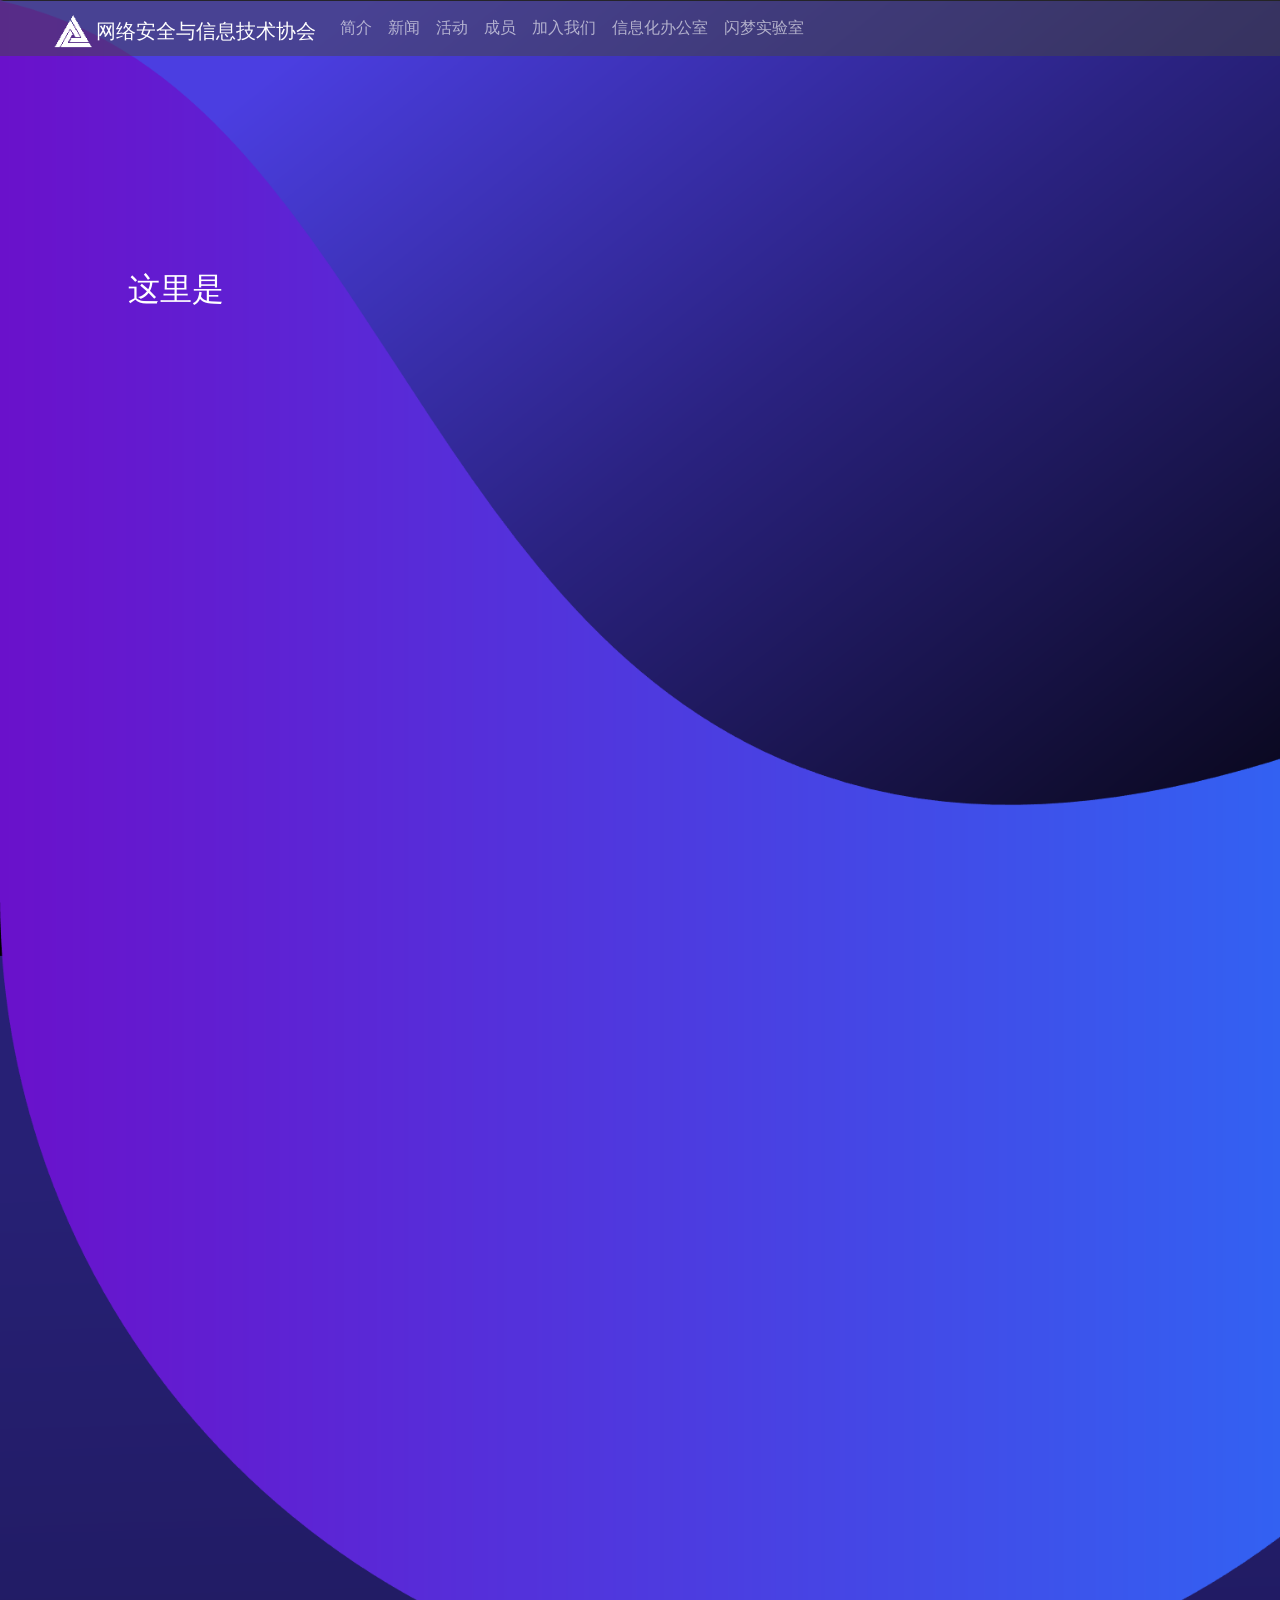
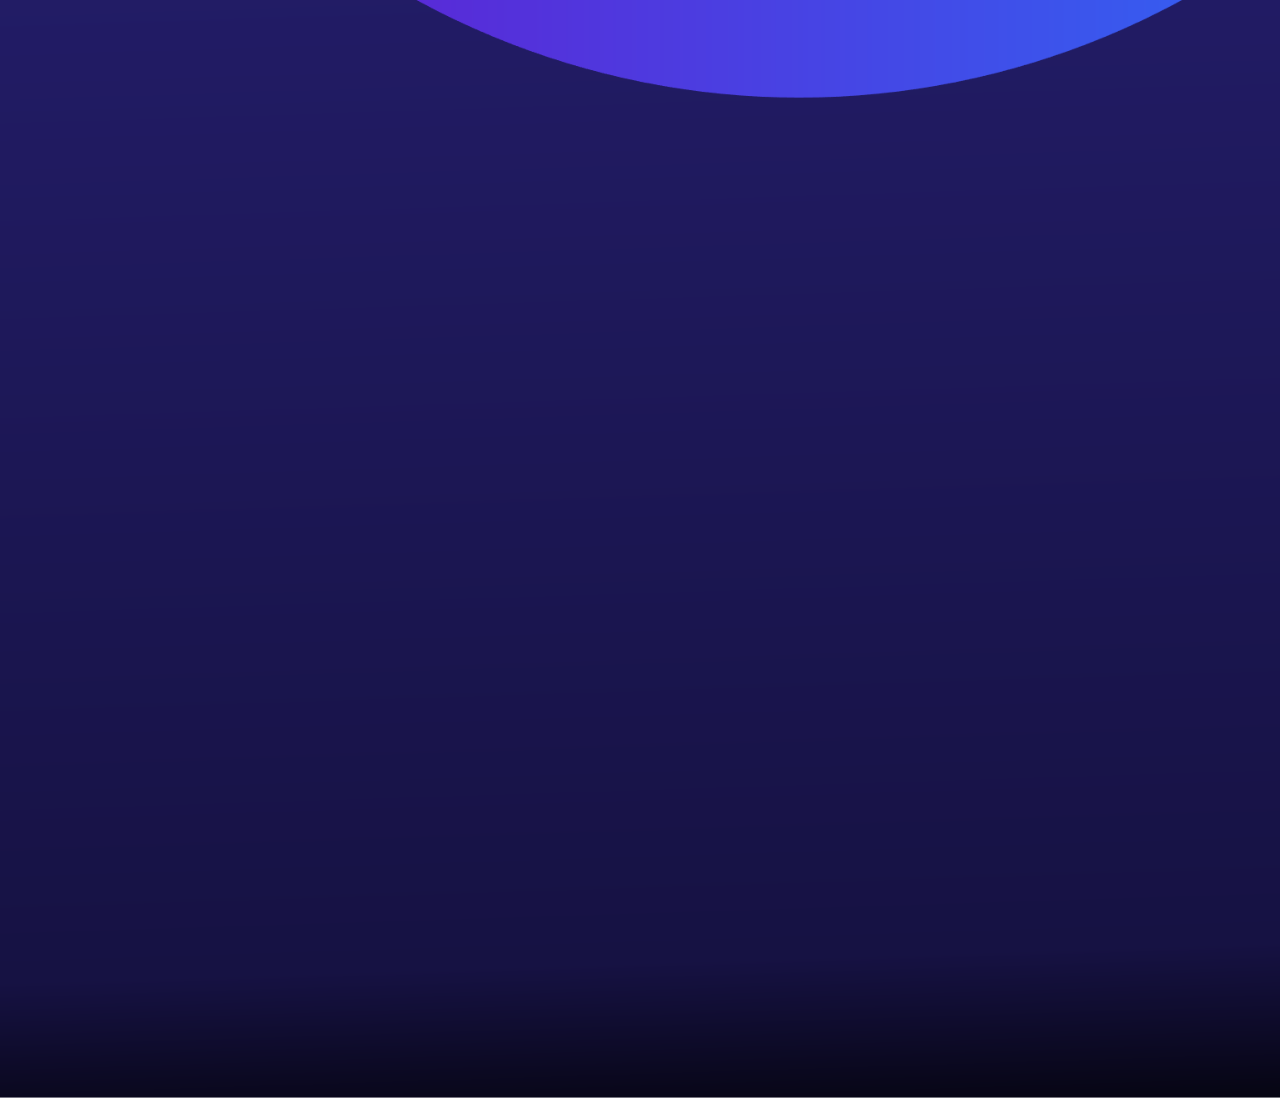
==== new-nsita/index.html @ a697e72c "big file" ====
<!--
 * @Author: wanqqq29
 * @Date: 2022-01-19 14:45:30
 * @LastEditTime: 2022-01-19 17:19:17
 * @LastEditors: wanqqq29
 * @Description: blog.wanqqq29.cn
 * @FilePath: \1x3Daily-HTML\new-nsita\index.html
-->
<!DOCTYPE html>
<html lang="en">

<head>
    <meta charset="UTF-8">
    <meta http-equiv="X-UA-Compatible" content="IE=edge">
    <meta name="viewport" content="width=device-width, initial-scale=1.0">
    <title>网络安全与信息技术协会</title>
    <link rel="stylesheet" href="./css/bootstrap.min.css">
    <link rel="stylesheet" href="./css/style.min.css">
</head>

<body>
    <section class="s1 section">
        <header class="fixed-top">
            <nav class="navbar navbar-expand-lg navbar-dark mx-auto pl-lg-5">
                <a class="navbar-brand nsita" href="#"><img class="d-inline-block align-self-center " src="./assets/nsita.webp" alt="">网络安全与信息技术协会</a>
                <button class="navbar-toggler" type="button" data-toggle="collapse" data-target="#navbarSupportedContent" aria-controls="navbarSupportedContent" aria-expanded="false" aria-label="Toggle navigation">
                    <span class="navbar-toggler-icon"></span>
                </button>
                <div class="collapse navbar-collapse" id="navbarSupportedContent">
                    <ul class="navbar-nav">
                        <li class="nav-item active">
                            <a class="nav-link" href="#">简介 <span class="sr-only">(current)</span></a>
                        </li>
                        <li class="nav-item">
                            <a class="nav-link" href="#">新闻</a>
                        </li>
                        <li class="nav-item">
                            <a class="nav-link ">活动</a>
                        </li>
                        <li class="nav-item">
                            <a class="nav-link ">成员</a>
                        </li>
                        <li class="nav-item">
                            <a class="nav-link ">加入我们</a>
                        </li>
                        <li class="nav-item">
                            <a class="nav-link ">信息化办公室</a>
                        </li>
                        <li class="nav-item">
                            <a class="nav-link ">闪梦实验室</a>
                        </li>
                    </ul>
                </div>
            </nav>
        </header>
        <text class="desc">
            <h2>这里是</h2>
        </text>
    </section>
    <section class="s2 section"></section>
    <section class="s3 section"></section>

    <script src="./js/jquery.slim.min.js"></script>
    <script src="./js/bootstrap.bundle.min.js"></script>
</body>

</html>
---- new-nsita/css/style.min.css ----
body,*{margin:0;padding:0}.section{width:100%;height:100vh}.s1{background:url(../assets/section1.webp);background-repeat:no-repeat;background-size:cover}.s1 header{background-color:rgba(71,71,71,0.5);width:100%;height:3.5rem}.s1 header nav{height:100%;width:100%}.s1 header nav .nsita{height:100%}.s1 header nav .nsita img{height:40px;vertical-align:middle}.s1 header nav .nav-link{color:rgba(255,255,255,0.6) !important;text-align:center}.s1 header nav .nav-link:hover{color:white !important}.s1 text{position:absolute;top:30%;left:10%;color:white}.s2{background:url(../assets/section2.webp);background-repeat:no-repeat;background-size:cover}.s3{background:url(../assets/section3.webp);background-repeat:no-repeat;background-size:cover}
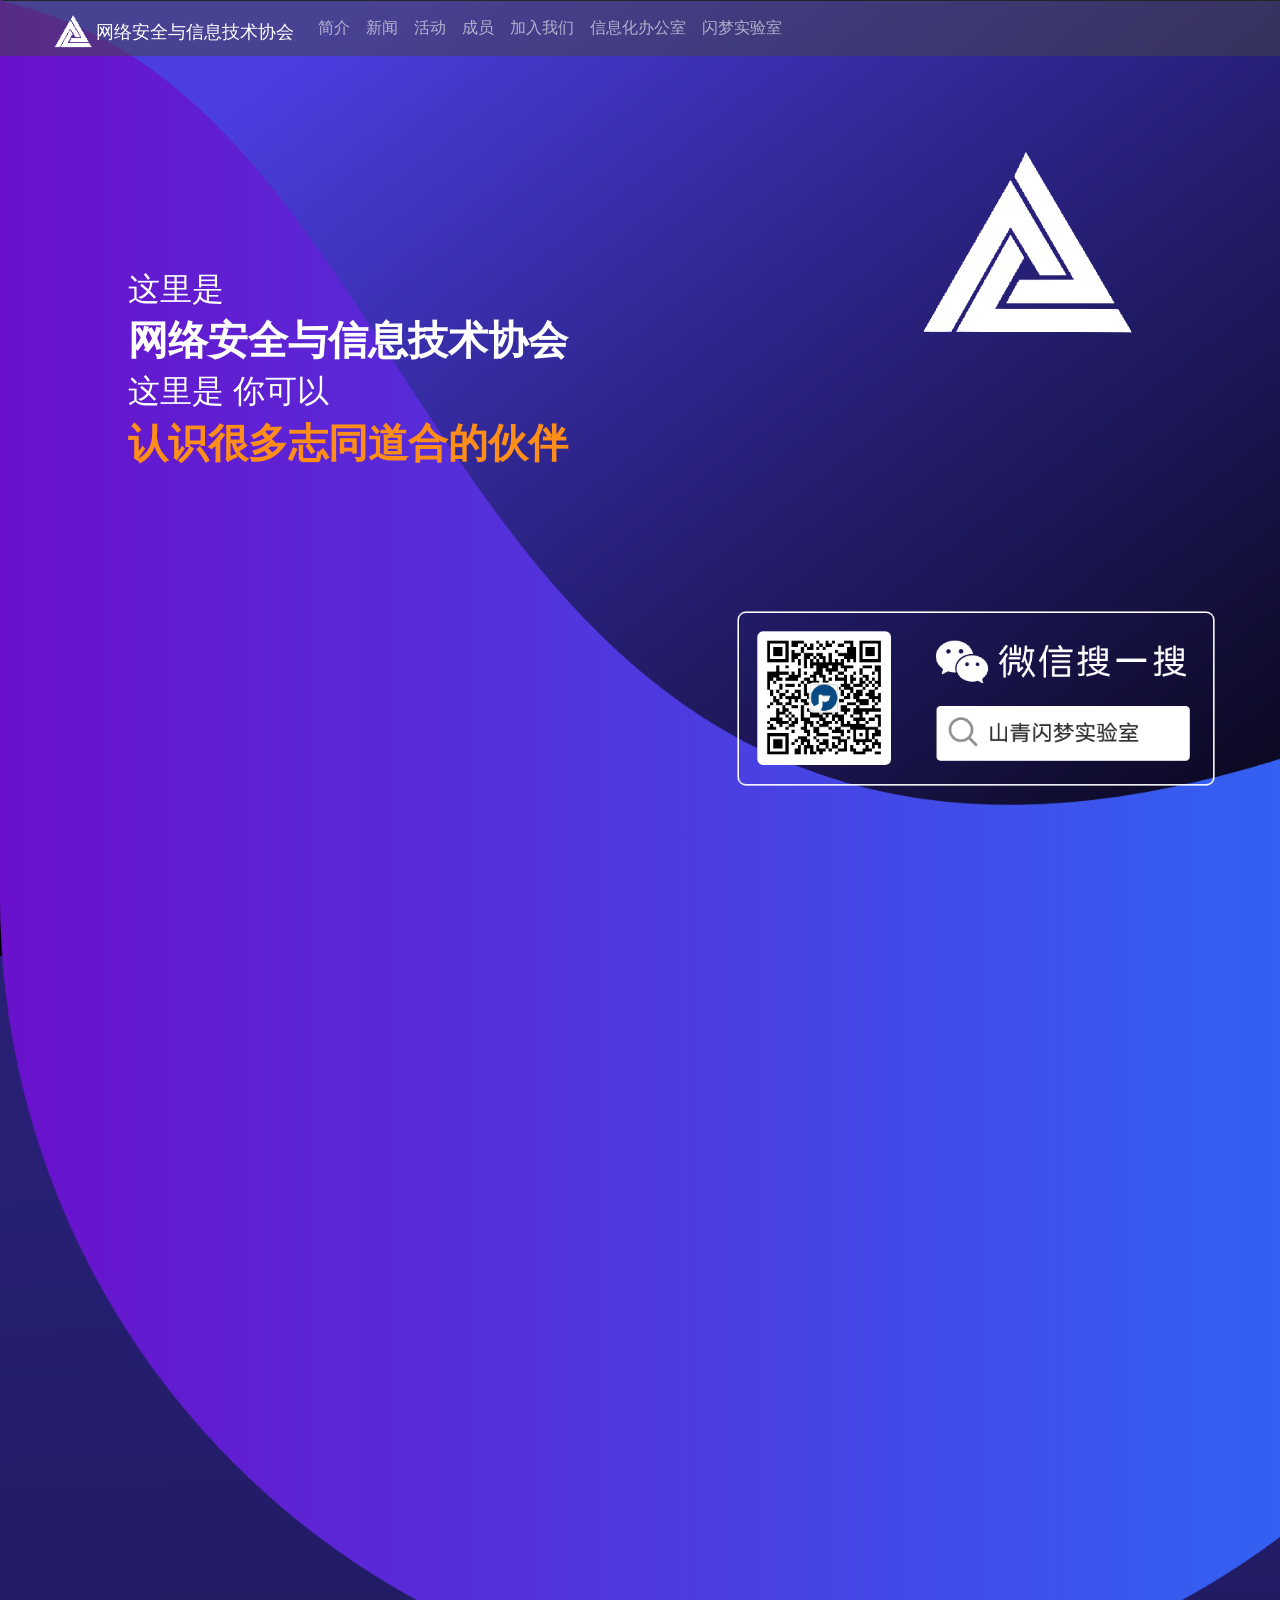
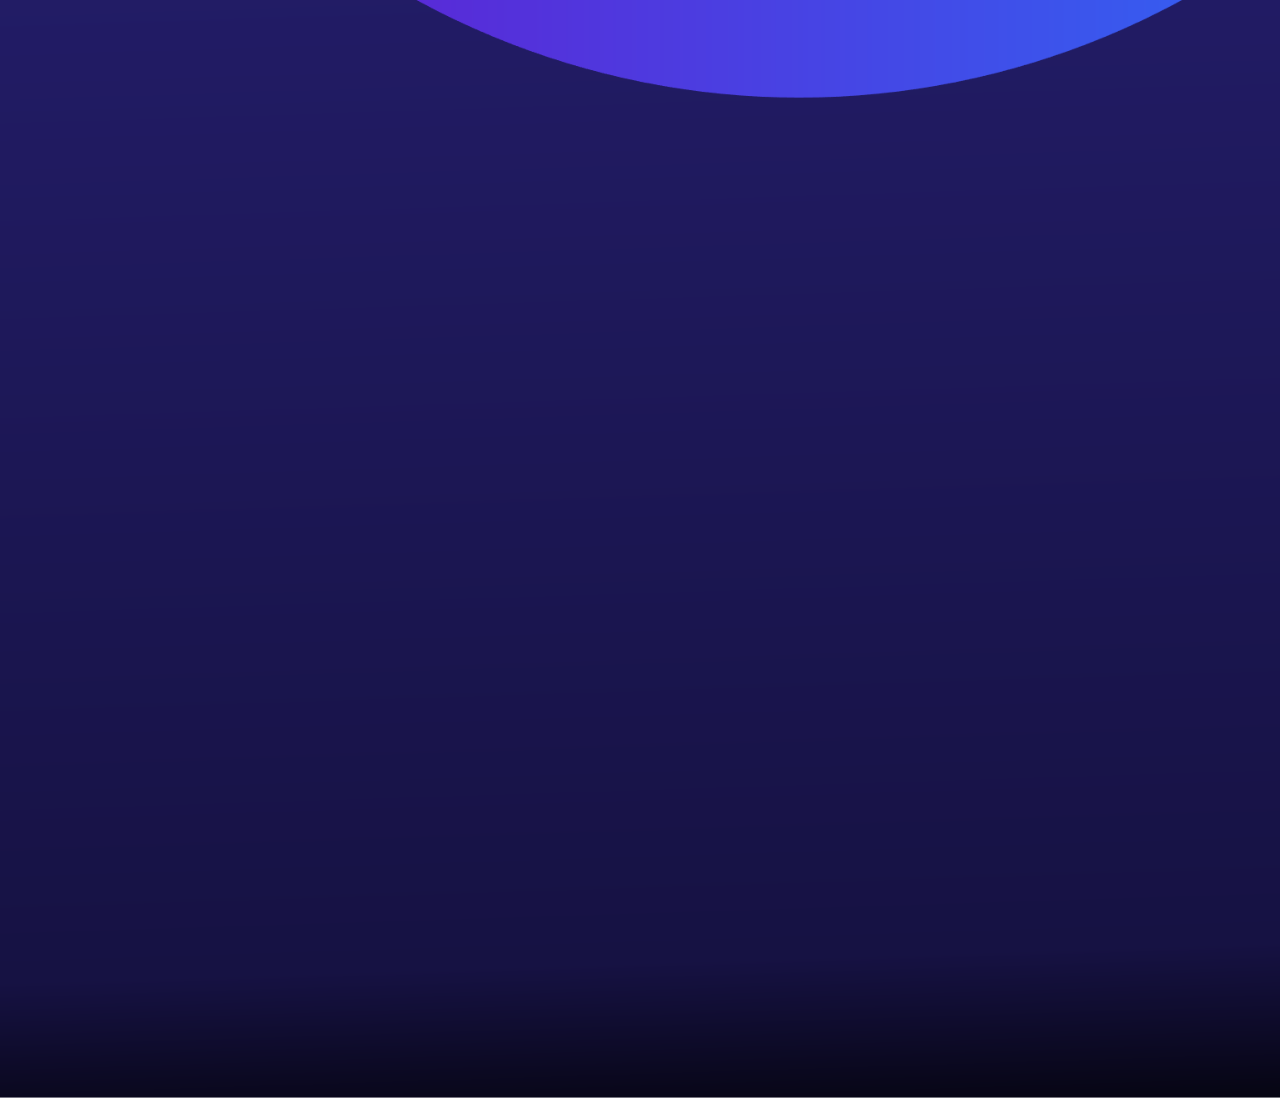
==== commit 63cf4dfb: "js实现标题轮换" ====
--- a/new-nsita/index.html
+++ b/new-nsita/index.html
@@ -1,7 +1,7 @@
 <!--
  * @Author: wanqqq29
  * @Date: 2022-01-19 14:45:30
- * @LastEditTime: 2022-01-19 17:19:17
+ * @LastEditTime: 2022-01-21 15:13:25
  * @LastEditors: wanqqq29
  * @Description: blog.wanqqq29.cn
  * @FilePath: \1x3Daily-HTML\new-nsita\index.html
@@ -53,16 +53,31 @@
                 </div>
             </nav>
         </header>
-        <text class="desc">
-            <h2>这里是</h2>
-        </text>
+        <div class="content">
+            <div class="logo sm_media logo"></div>
+            <text class="desc sm_media text">
+                <h2>这里是</h2>
+                <h1><strong>网络安全与信息技术协会</strong></h1>
+                <h2>这里是 你可以</h2>
+                <div class="origin">
+                    <h1><strong>认识很多志同道合的伙伴</strong></h1>
+                    <h1><strong>承担学校网站群的日常维护工作</strong></h1>
+                    <h1><strong>承担学校网络、数据中心的日常维护工作</strong></h1>
+                    <h1><strong>参与学校信息化建设</strong></h1>
+                    <h1><strong>在CTF靶场中畅游</strong></h1>
+                </div>
+            </text>
+            <div class="vx sm_media vx"></div>
+        </div>
+
+
     </section>
     <section class="s2 section"></section>
     <section class="s3 section"></section>
-
     <script src="./js/jquery.slim.min.js"></script>
     <script src="./js/bootstrap.bundle.min.js"></script>
+    <script src="./js/util.js"></script>
+
 </body>
 
-</html>
-
+</html>
--- a/new-nsita/css/style.min.css
+++ b/new-nsita/css/style.min.css
@@ -1 +1 @@
-body,*{margin:0;padding:0}.section{width:100%;height:100vh}.s1{background:url(../assets/section1.webp);background-repeat:no-repeat;background-size:cover}.s1 header{background-color:rgba(71,71,71,0.5);width:100%;height:3.5rem}.s1 header nav{height:100%;width:100%}.s1 header nav .nsita{height:100%}.s1 header nav .nsita img{height:40px;vertical-align:middle}.s1 header nav .nav-link{color:rgba(255,255,255,0.6) !important;text-align:center}.s1 header nav .nav-link:hover{color:white !important}.s1 text{position:absolute;top:30%;left:10%;color:white}.s2{background:url(../assets/section2.webp);background-repeat:no-repeat;background-size:cover}.s3{background:url(../assets/section3.webp);background-repeat:no-repeat;background-size:cover}
+body,*{margin:0;padding:0}.row{margin-right:0px !important}@media (min-width: 992px){.nav-item{background-color:transparent !important}.content{padding-left:10% !important;padding-right:10% !important;padding-top:4rem}.logo{height:260px !important;width:260px !important;position:absolute;top:15%;right:10%}.text{position:absolute;top:30%}.vx{position:absolute;bottom:10%;right:5%;width:30rem !important;height:12.5rem !important}}.section{width:100%;height:100vh}.s1{background:url(../assets/section1.webp);background-repeat:no-repeat;background-size:cover}.s1 header{background-color:rgba(71,71,71,0.5);width:100%;height:3.5rem}.s1 header nav{height:100%;width:100%}.s1 header nav .nsita{height:100%;font-size:18px}.s1 header nav .nsita img{height:40px;vertical-align:middle}.s1 header nav .nav-item{background-color:rgba(71,71,71,0.5)}.s1 header nav .nav-link{color:rgba(255,255,255,0.6) !important;text-align:center}.s1 header nav .nav-link:hover{color:white !important}.s1 .content{padding-left:5%;padding-right:5%;padding-top:4rem}.s1 .content .desc{color:white}.s1 .content .logo{height:150px;width:150px;background:url(../assets/nsita.png);background-repeat:no-repeat;background-size:contain;margin:0 auto !important}.s1 .content .vx{width:20rem;height:7.5rem;background:url(../assets/vx.webp);background-repeat:no-repeat;background-size:contain;margin:0 auto;margin-top:10%}.s1 .content .text .origin{color:#FF8D1A}.s1 .content .text .origin h1{display:none}.s2{background:url(../assets/section2.webp);background-repeat:no-repeat;background-size:cover}.s3{background:url(../assets/section3.webp);background-repeat:no-repeat;background-size:cover}
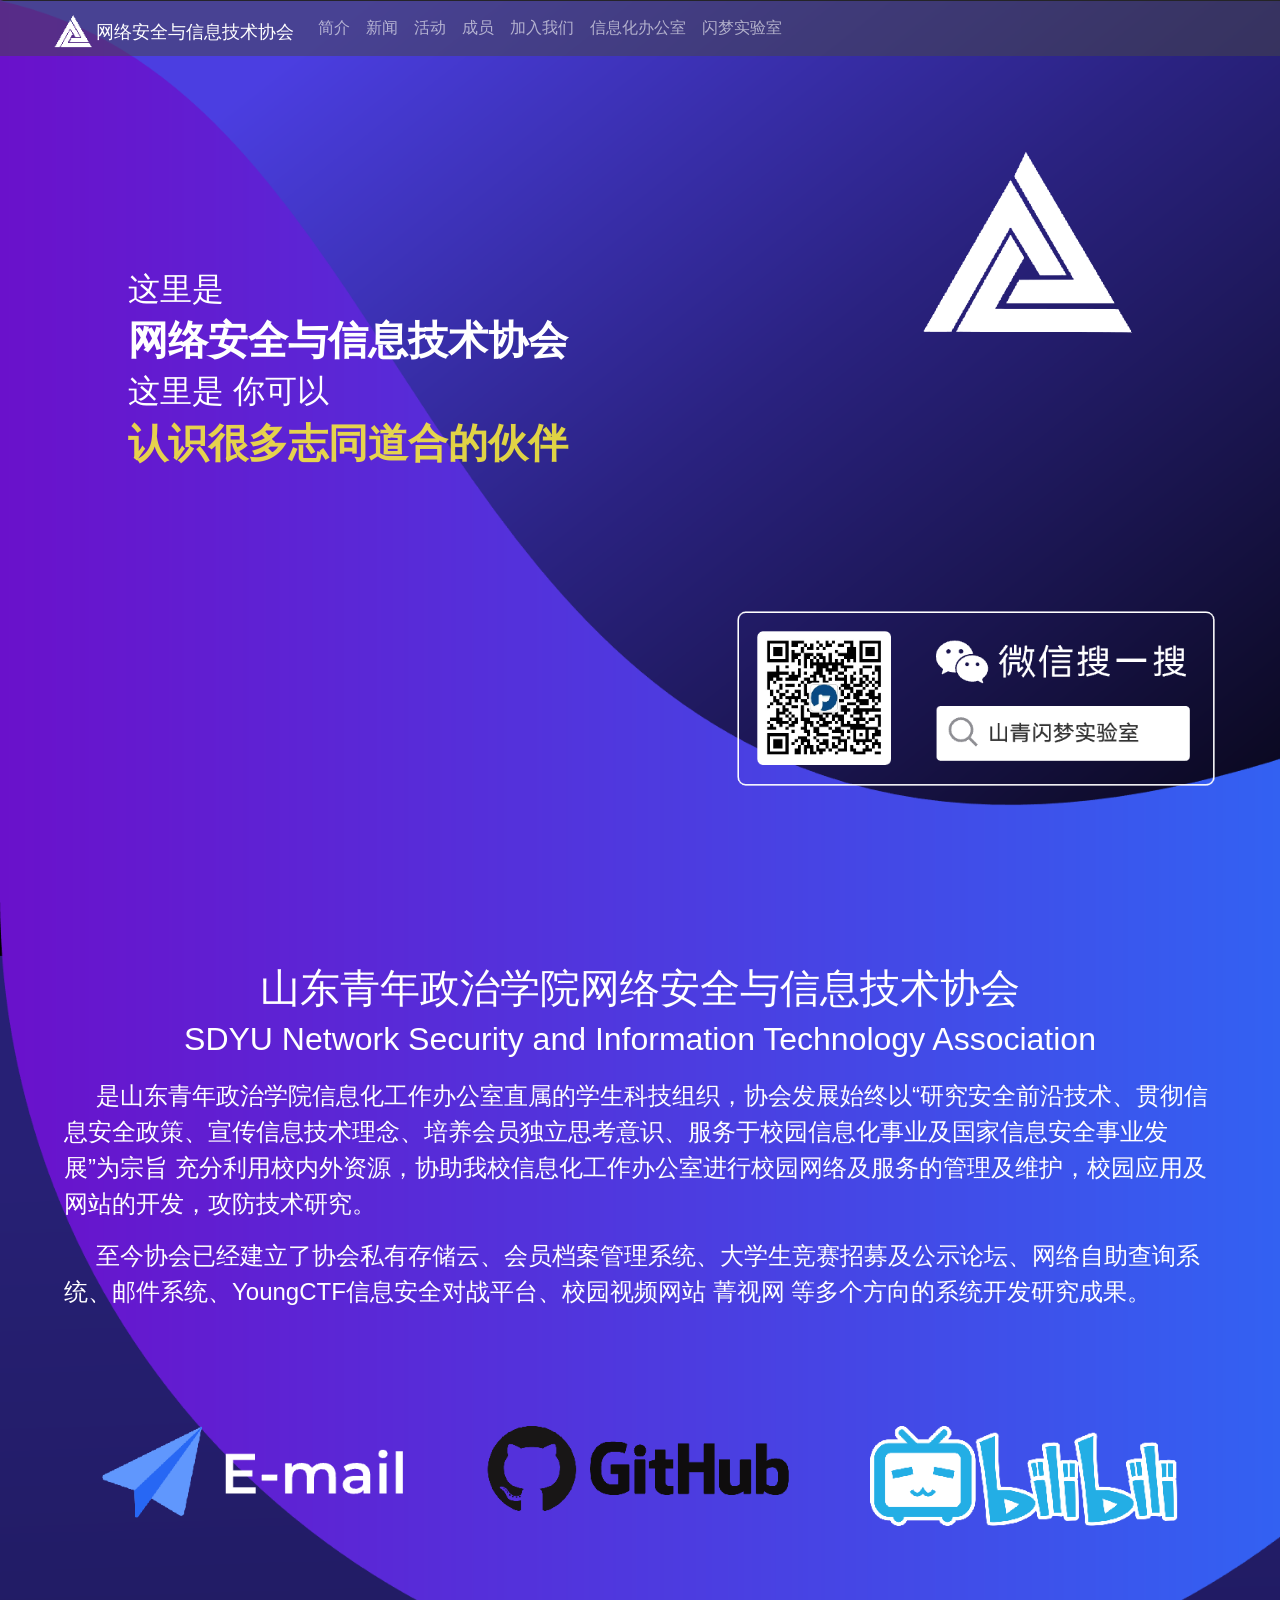
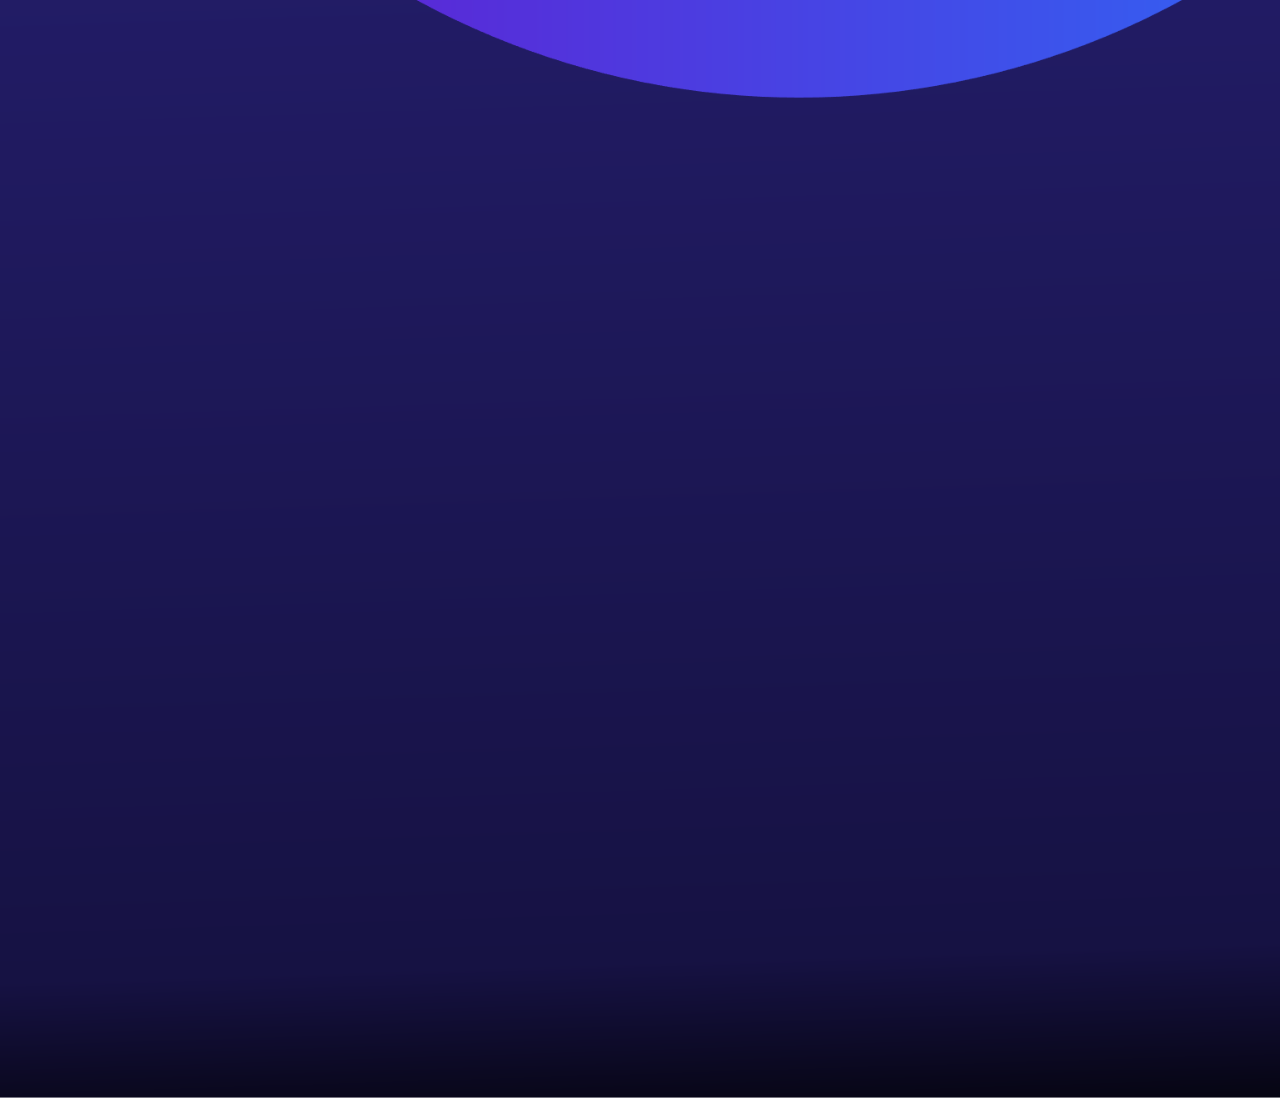
==== commit 8198248c: "简介上传" ====
--- a/new-nsita/index.html
+++ b/new-nsita/index.html
@@ -1,7 +1,7 @@
 <!--
  * @Author: wanqqq29
  * @Date: 2022-01-19 14:45:30
- * @LastEditTime: 2022-01-21 15:13:25
+ * @LastEditTime: 2022-01-21 16:05:12
  * @LastEditors: wanqqq29
  * @Description: blog.wanqqq29.cn
  * @FilePath: \1x3Daily-HTML\new-nsita\index.html
@@ -72,7 +72,37 @@
 
 
     </section>
-    <section class="s2 section"></section>
+    <section class="s2 section">
+        <div class="content">
+            <text>
+                <div class="title">
+                    <h1>山东青年政治学院网络安全与信息技术协会</h1>
+                    <h2>SDYU Network Security and Information Technology Association</h2>
+                </div>
+                <div class="p">
+                    <p>
+                        是山东青年政治学院信息化工作办公室直属的学生科技组织，协会发展始终以“研究安全前沿技术、贯彻信息安全政策、宣传信息技术理念、培养会员独立思考意识、服务于校园信息化事业及国家信息安全事业发展”为宗旨
+                        充分利用校内外资源，协助我校信息化工作办公室进行校园网络及服务的管理及维护，校园应用及网站的开发，攻防技术研究。
+                    </p>
+                    <p>
+                        至今协会已经建立了协会私有存储云、会员档案管理系统、大学生竞赛招募及公示论坛、网络自助查询系统、邮件系统、YoungCTF信息安全对战平台、校园视频网站 菁视网 等多个方向的系统开发研究成果。
+                    </p>
+                </div>
+            </text>
+            <div class="social">
+                <div id="email">
+                    <a href="mailto:nsita@sdyu.edu.cn"><img src="assets/email.webp" alt="" srcset=""></a>
+                </div>
+                <div id="github">
+                    <a href="https://github.com/sdyunsita"><img src="assets/github.webp" alt="" srcset=""></a>
+                </div>
+                <div id="bilibili">
+                    <a href="https://space.bilibili.com/557834900/"><img src="assets/bilibili.webp" alt="" srcset=""></a>
+                </div>
+            </div>
+        </div>
+       
+    </section>
     <section class="s3 section"></section>
     <script src="./js/jquery.slim.min.js"></script>
     <script src="./js/bootstrap.bundle.min.js"></script>
--- a/new-nsita/css/style.min.css
+++ b/new-nsita/css/style.min.css
@@ -1 +1 @@
-body,*{margin:0;padding:0}.row{margin-right:0px !important}@media (min-width: 992px){.nav-item{background-color:transparent !important}.content{padding-left:10% !important;padding-right:10% !important;padding-top:4rem}.logo{height:260px !important;width:260px !important;position:absolute;top:15%;right:10%}.text{position:absolute;top:30%}.vx{position:absolute;bottom:10%;right:5%;width:30rem !important;height:12.5rem !important}}.section{width:100%;height:100vh}.s1{background:url(../assets/section1.webp);background-repeat:no-repeat;background-size:cover}.s1 header{background-color:rgba(71,71,71,0.5);width:100%;height:3.5rem}.s1 header nav{height:100%;width:100%}.s1 header nav .nsita{height:100%;font-size:18px}.s1 header nav .nsita img{height:40px;vertical-align:middle}.s1 header nav .nav-item{background-color:rgba(71,71,71,0.5)}.s1 header nav .nav-link{color:rgba(255,255,255,0.6) !important;text-align:center}.s1 header nav .nav-link:hover{color:white !important}.s1 .content{padding-left:5%;padding-right:5%;padding-top:4rem}.s1 .content .desc{color:white}.s1 .content .logo{height:150px;width:150px;background:url(../assets/nsita.png);background-repeat:no-repeat;background-size:contain;margin:0 auto !important}.s1 .content .vx{width:20rem;height:7.5rem;background:url(../assets/vx.webp);background-repeat:no-repeat;background-size:contain;margin:0 auto;margin-top:10%}.s1 .content .text .origin{color:#FF8D1A}.s1 .content .text .origin h1{display:none}.s2{background:url(../assets/section2.webp);background-repeat:no-repeat;background-size:cover}.s3{background:url(../assets/section3.webp);background-repeat:no-repeat;background-size:cover}
+body,*{margin:0;padding:0}.row{margin-right:0px !important}@keyframes star{0%{opacity:0.2}50%{opacity:0.5}100%{opacity:1}}.content{padding-left:5%;padding-right:5%;padding-top:4rem}@media (min-width: 992px){.s1 .nav-item{background-color:transparent !important}.s1 .content{padding-left:10% !important;padding-right:10% !important;padding-top:4rem}.s1 .logo{height:260px !important;width:260px !important;position:absolute;top:15%;right:10%}.s1 .text{position:absolute;top:30%}.s1 .vx{position:absolute;bottom:10%;right:5%;width:30rem !important;height:12.5rem !important}.s2 .title{text-align:center}.s2 .title h1{font-size:2.5rem !important}.s2 .title h2{font-size:2rem !important}.s2 .p{font-size:1.5rem}.s2 .social{margin-top:10% !important}.s2 .social div{flex:1}}.section{width:100%;height:100vh}.s1{background:url(../assets/section1.webp);background-repeat:no-repeat;background-size:cover}.s1 header{background-color:rgba(71,71,71,0.5);width:100%;height:3.5rem}.s1 header nav{height:100%;width:100%}.s1 header nav .nsita{height:100%;font-size:18px}.s1 header nav .nsita img{height:40px;vertical-align:middle}.s1 header nav .nav-item{background-color:rgba(71,71,71,0.5)}.s1 header nav .nav-link{color:rgba(255,255,255,0.6) !important;text-align:center}.s1 header nav .nav-link:hover{color:white !important}.s1 .content{padding-left:5%;padding-right:5%;padding-top:4rem}.s1 .content .desc{color:white}.s1 .content .logo{height:150px;width:150px;background:url(../assets/nsita.png);background-repeat:no-repeat;background-size:contain;margin:0 auto !important}.s1 .content .vx{width:20rem;height:7.5rem;background:url(../assets/vx.webp);background-repeat:no-repeat;background-size:contain;margin:0 auto;margin-top:10%}.s1 .content .text .origin{color:#fcef38dc;height:9rem}.s1 .content .text .origin h1{display:none}.s2{background:url(../assets/section2.webp);background-repeat:no-repeat;background-size:cover}.s2 text{color:white}.s2 text .title{text-align:center}.s2 text .title h1{font-size:1.5rem}.s2 text .title h2{font-size:1rem}.s2 text .p{margin-top:20px}.s2 text .p p{text-indent:2rem}.s2 .social{display:flex;flex-direction:row;flex-wrap:wrap;text-align:center;align-items:center;justify-content:center;margin-top:30px}.s2 .social div{justify-items:center;justify-content:space-around;height:120px}.s2 .social img{width:80%}.s3{background:url(../assets/section3.webp);background-repeat:no-repeat;background-size:cover}
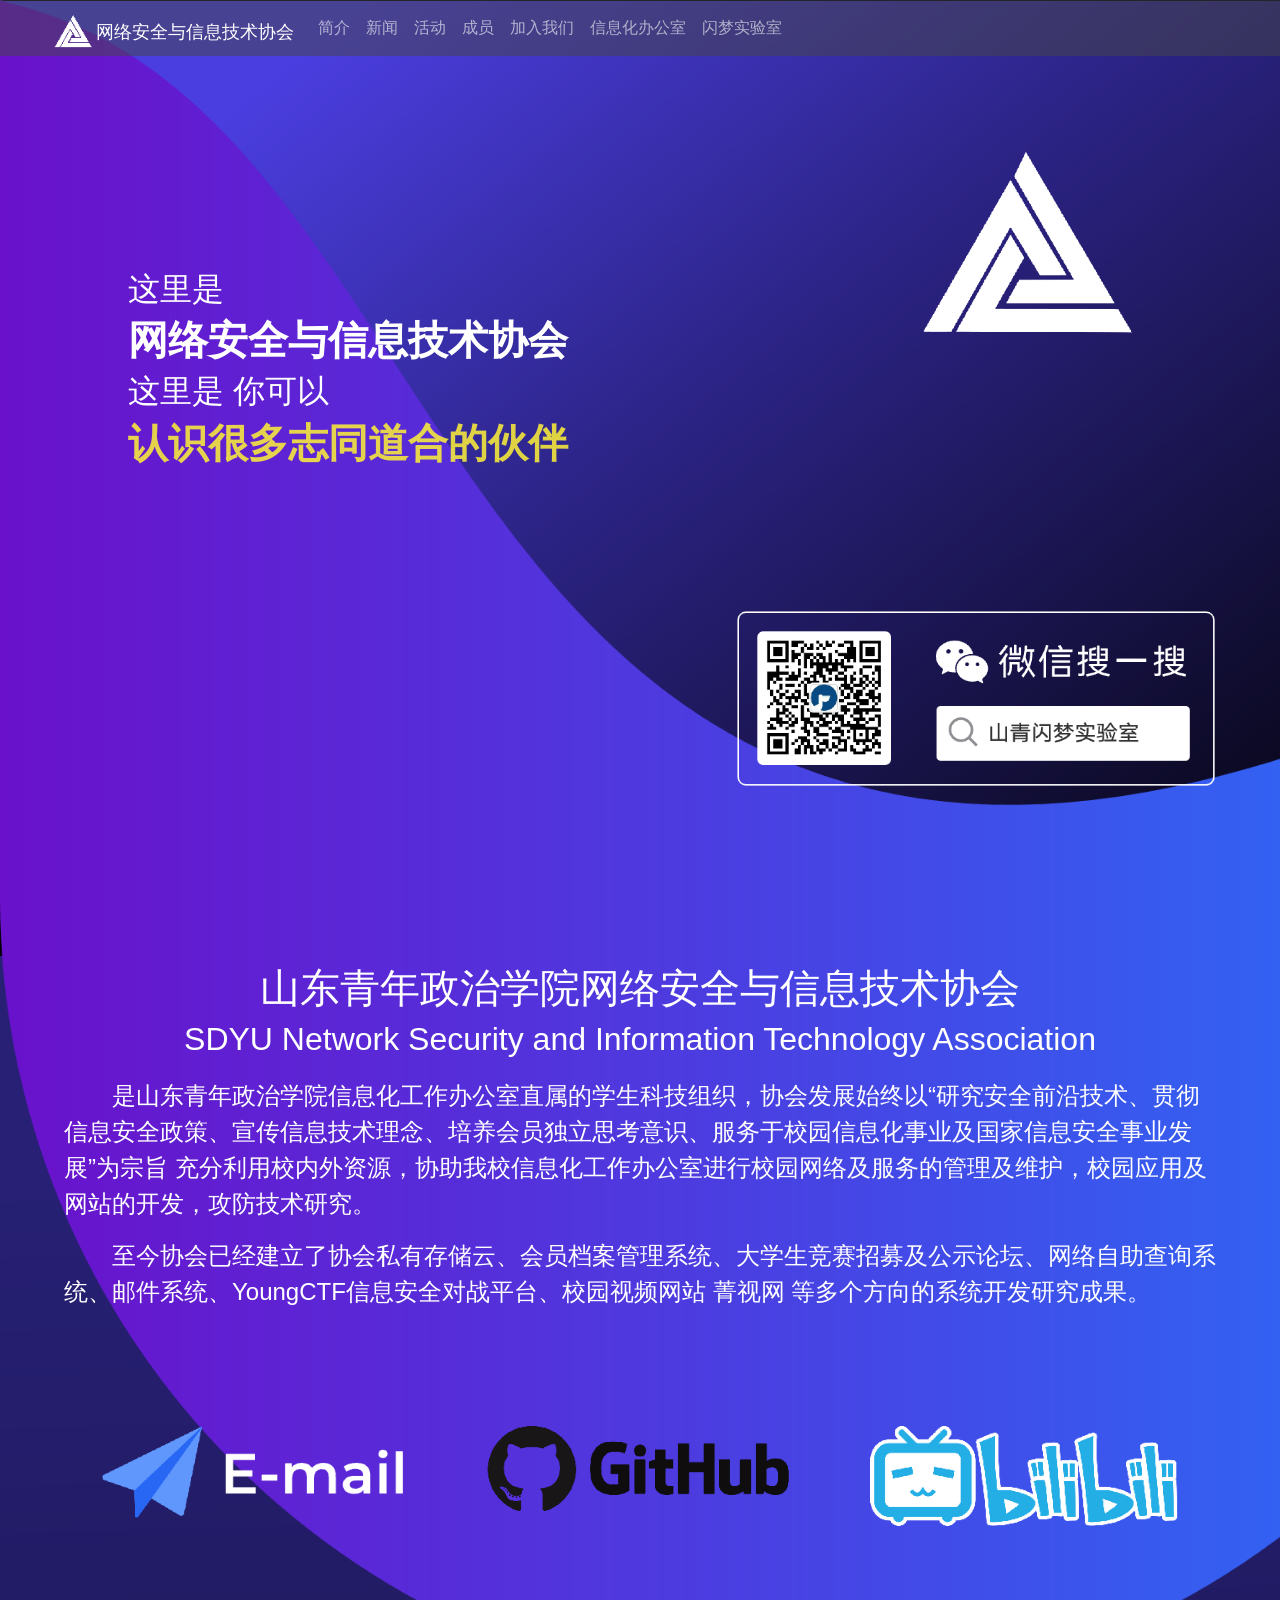
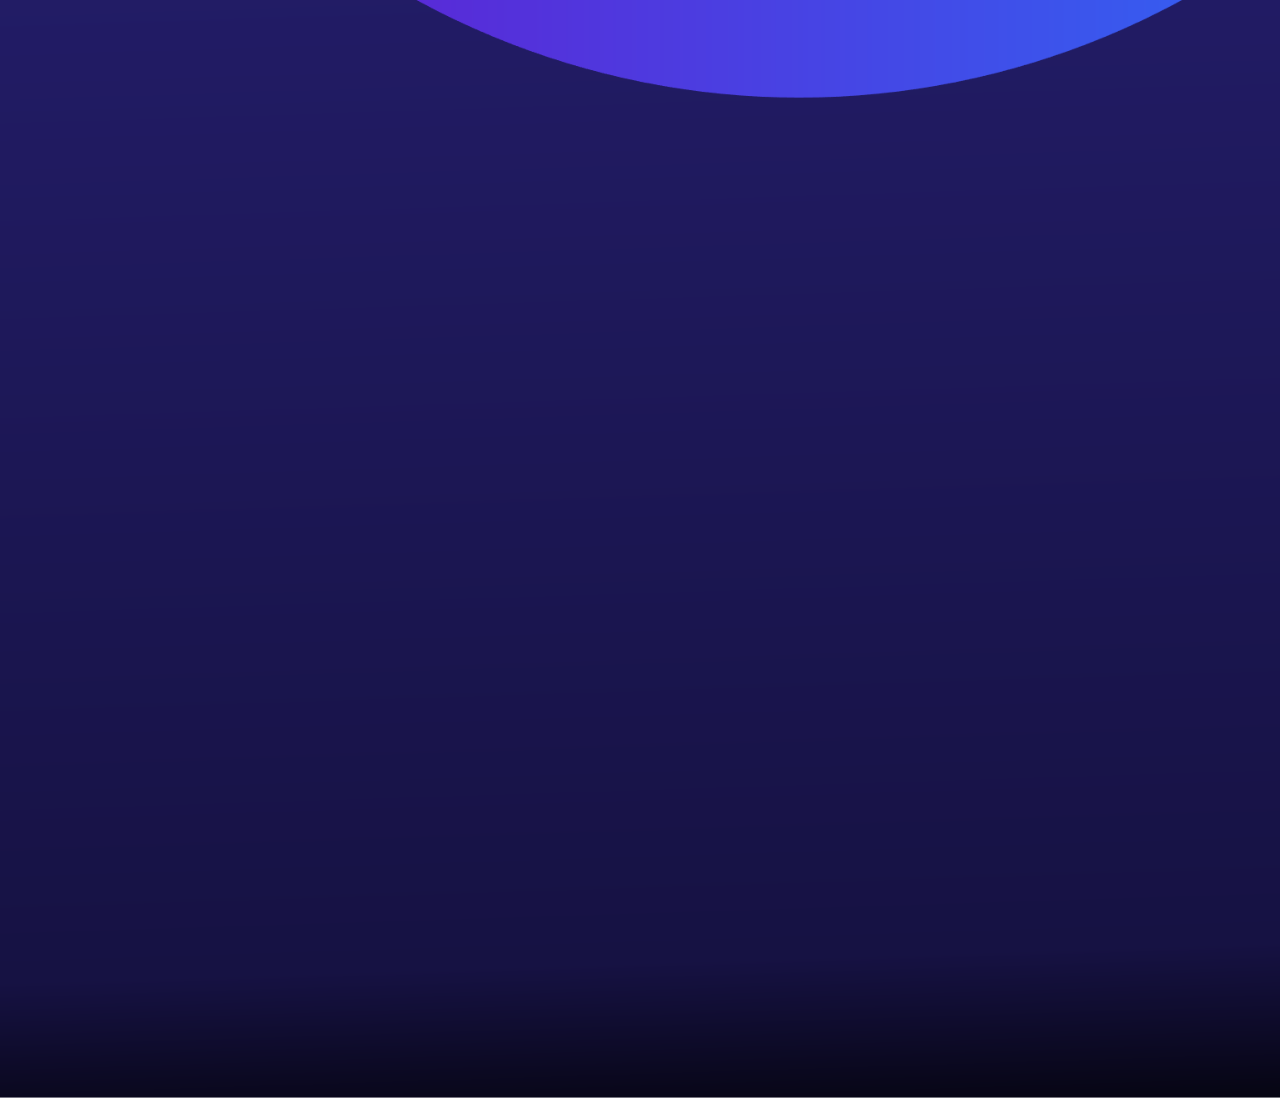
==== commit a4aca6a4: "简介上传" ====
--- a/new-nsita/index.html
+++ b/new-nsita/index.html
@@ -1,7 +1,7 @@
 <!--
  * @Author: wanqqq29
  * @Date: 2022-01-19 14:45:30
- * @LastEditTime: 2022-01-21 16:05:12
+ * @LastEditTime: 2022-01-21 16:22:45
  * @LastEditors: wanqqq29
  * @Description: blog.wanqqq29.cn
  * @FilePath: \1x3Daily-HTML\new-nsita\index.html
@@ -91,13 +91,13 @@
             </text>
             <div class="social">
                 <div id="email">
-                    <a href="mailto:nsita@sdyu.edu.cn"><img src="assets/email.webp" alt="" srcset=""></a>
+                    <a href="mailto:nsita@sdyu.edu.cn" target="_blank"><img src="assets/email.webp" alt="" srcset=""></a>
                 </div>
                 <div id="github">
-                    <a href="https://github.com/sdyunsita"><img src="assets/github.webp" alt="" srcset=""></a>
+                    <a href="https://github.com/sdyunsita" target="_blank"><img src="assets/github.webp" alt="" srcset=""></a>
                 </div>
                 <div id="bilibili">
-                    <a href="https://space.bilibili.com/557834900/"><img src="assets/bilibili.webp" alt="" srcset=""></a>
+                    <a href="https://space.bilibili.com/557834900/" target="_blank"><img src="assets/bilibili.webp" alt="" srcset=""></a>
                 </div>
             </div>
         </div>
--- a/new-nsita/css/style.min.css
+++ b/new-nsita/css/style.min.css
@@ -1 +1 @@
-body,*{margin:0;padding:0}.row{margin-right:0px !important}@keyframes star{0%{opacity:0.2}50%{opacity:0.5}100%{opacity:1}}.content{padding-left:5%;padding-right:5%;padding-top:4rem}@media (min-width: 992px){.s1 .nav-item{background-color:transparent !important}.s1 .content{padding-left:10% !important;padding-right:10% !important;padding-top:4rem}.s1 .logo{height:260px !important;width:260px !important;position:absolute;top:15%;right:10%}.s1 .text{position:absolute;top:30%}.s1 .vx{position:absolute;bottom:10%;right:5%;width:30rem !important;height:12.5rem !important}.s2 .title{text-align:center}.s2 .title h1{font-size:2.5rem !important}.s2 .title h2{font-size:2rem !important}.s2 .p{font-size:1.5rem}.s2 .social{margin-top:10% !important}.s2 .social div{flex:1}}.section{width:100%;height:100vh}.s1{background:url(../assets/section1.webp);background-repeat:no-repeat;background-size:cover}.s1 header{background-color:rgba(71,71,71,0.5);width:100%;height:3.5rem}.s1 header nav{height:100%;width:100%}.s1 header nav .nsita{height:100%;font-size:18px}.s1 header nav .nsita img{height:40px;vertical-align:middle}.s1 header nav .nav-item{background-color:rgba(71,71,71,0.5)}.s1 header nav .nav-link{color:rgba(255,255,255,0.6) !important;text-align:center}.s1 header nav .nav-link:hover{color:white !important}.s1 .content{padding-left:5%;padding-right:5%;padding-top:4rem}.s1 .content .desc{color:white}.s1 .content .logo{height:150px;width:150px;background:url(../assets/nsita.png);background-repeat:no-repeat;background-size:contain;margin:0 auto !important}.s1 .content .vx{width:20rem;height:7.5rem;background:url(../assets/vx.webp);background-repeat:no-repeat;background-size:contain;margin:0 auto;margin-top:10%}.s1 .content .text .origin{color:#fcef38dc;height:9rem}.s1 .content .text .origin h1{display:none}.s2{background:url(../assets/section2.webp);background-repeat:no-repeat;background-size:cover}.s2 text{color:white}.s2 text .title{text-align:center}.s2 text .title h1{font-size:1.5rem}.s2 text .title h2{font-size:1rem}.s2 text .p{margin-top:20px}.s2 text .p p{text-indent:2rem}.s2 .social{display:flex;flex-direction:row;flex-wrap:wrap;text-align:center;align-items:center;justify-content:center;margin-top:30px}.s2 .social div{justify-items:center;justify-content:space-around;height:120px}.s2 .social img{width:80%}.s3{background:url(../assets/section3.webp);background-repeat:no-repeat;background-size:cover}
+body,*{margin:0;padding:0}.row{margin-right:0px !important}@keyframes star{0%{opacity:0.2}50%{opacity:0.5}100%{opacity:1}}.content{padding-left:5%;padding-right:5%;padding-top:4rem}@media (min-width: 992px){.s1 .nav-item{background-color:transparent !important}.s1 .content{padding-left:10% !important;padding-right:10% !important;padding-top:4rem}.s1 .logo{height:260px !important;width:260px !important;position:absolute;top:15%;right:10%}.s1 .text{position:absolute;top:30%}.s1 .vx{position:absolute;bottom:10%;right:5%;width:30rem !important;height:12.5rem !important}.s2 .title{text-align:center}.s2 .title h1{font-size:2.5rem !important}.s2 .title h2{font-size:2rem !important}.s2 .p{font-size:1.5rem}.s2 .social{margin-top:10% !important}.s2 .social div{flex:1}}.section{width:100%;height:100vh}.s1{background:url(../assets/section1.webp);background-repeat:no-repeat;background-size:cover}.s1 header{background-color:rgba(71,71,71,0.5);width:100%;height:3.5rem}.s1 header nav{height:100%;width:100%}.s1 header nav .nsita{height:100%;font-size:18px}.s1 header nav .nsita img{height:40px;vertical-align:middle}.s1 header nav .nav-item{background-color:rgba(71,71,71,0.5)}.s1 header nav .nav-link{color:rgba(255,255,255,0.6) !important;text-align:center}.s1 header nav .nav-link:hover{color:white !important}.s1 .content{padding-left:5%;padding-right:5%;padding-top:4rem}.s1 .content .desc{color:white}.s1 .content .logo{height:150px;width:150px;background:url(../assets/nsita.png);background-repeat:no-repeat;background-size:contain;margin:0 auto !important}.s1 .content .vx{width:20rem;height:7.5rem;background:url(../assets/vx.webp);background-repeat:no-repeat;background-size:contain;margin:0 auto;margin-top:10%}.s1 .content .text .origin{color:#fcef38dc;height:9rem}.s1 .content .text .origin h1{display:none}.s2{background:url(../assets/section2.webp);background-repeat:no-repeat;background-size:cover}.s2 text{color:white}.s2 text .title{text-align:center}.s2 text .title h1{font-size:1.5rem}.s2 text .title h2{font-size:1rem}.s2 text .p{margin-top:20px}.s2 text .p p{text-indent:2em}.s2 .social{display:flex;flex-direction:row;flex-wrap:wrap;text-align:center;align-items:center;justify-content:center;margin-top:30px}.s2 .social div{justify-items:center;justify-content:space-around;height:120px}.s2 .social img{width:80%}.s3{background:url(../assets/section3.webp);background-repeat:no-repeat;background-size:cover}
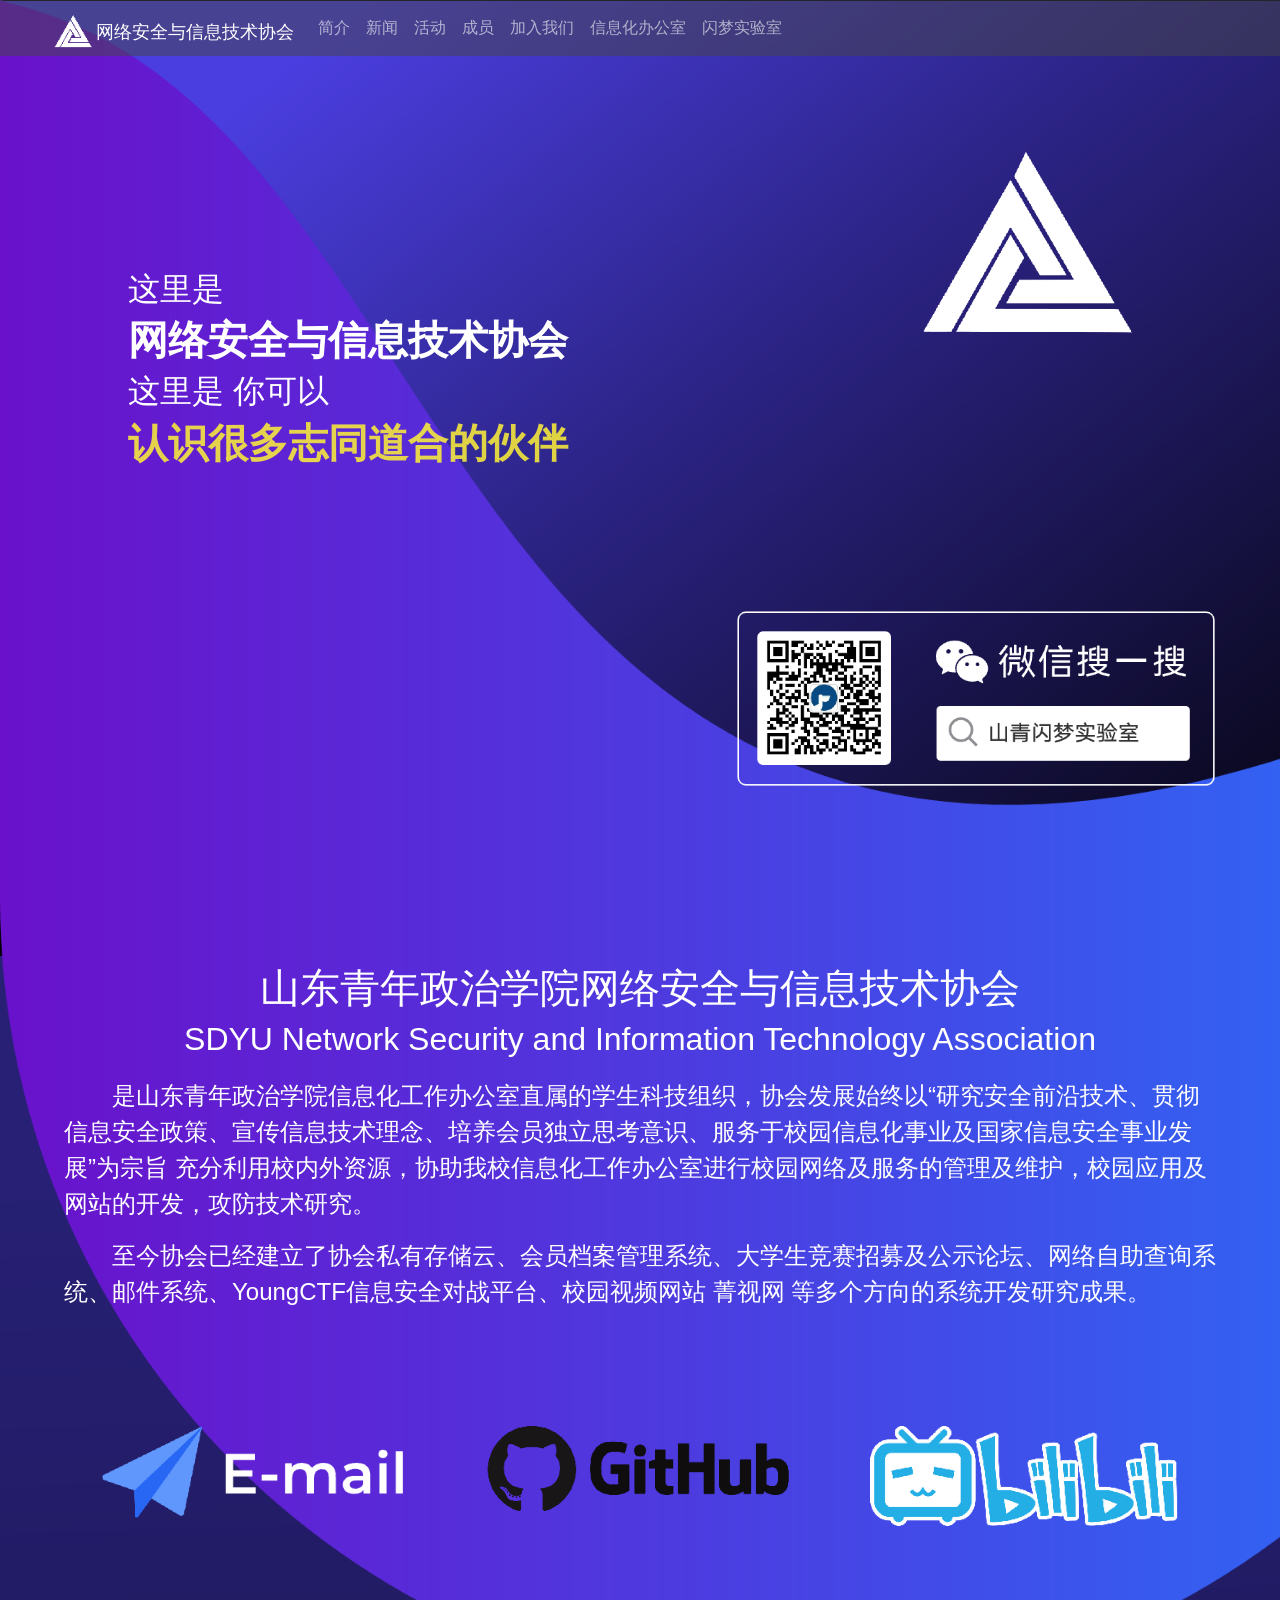
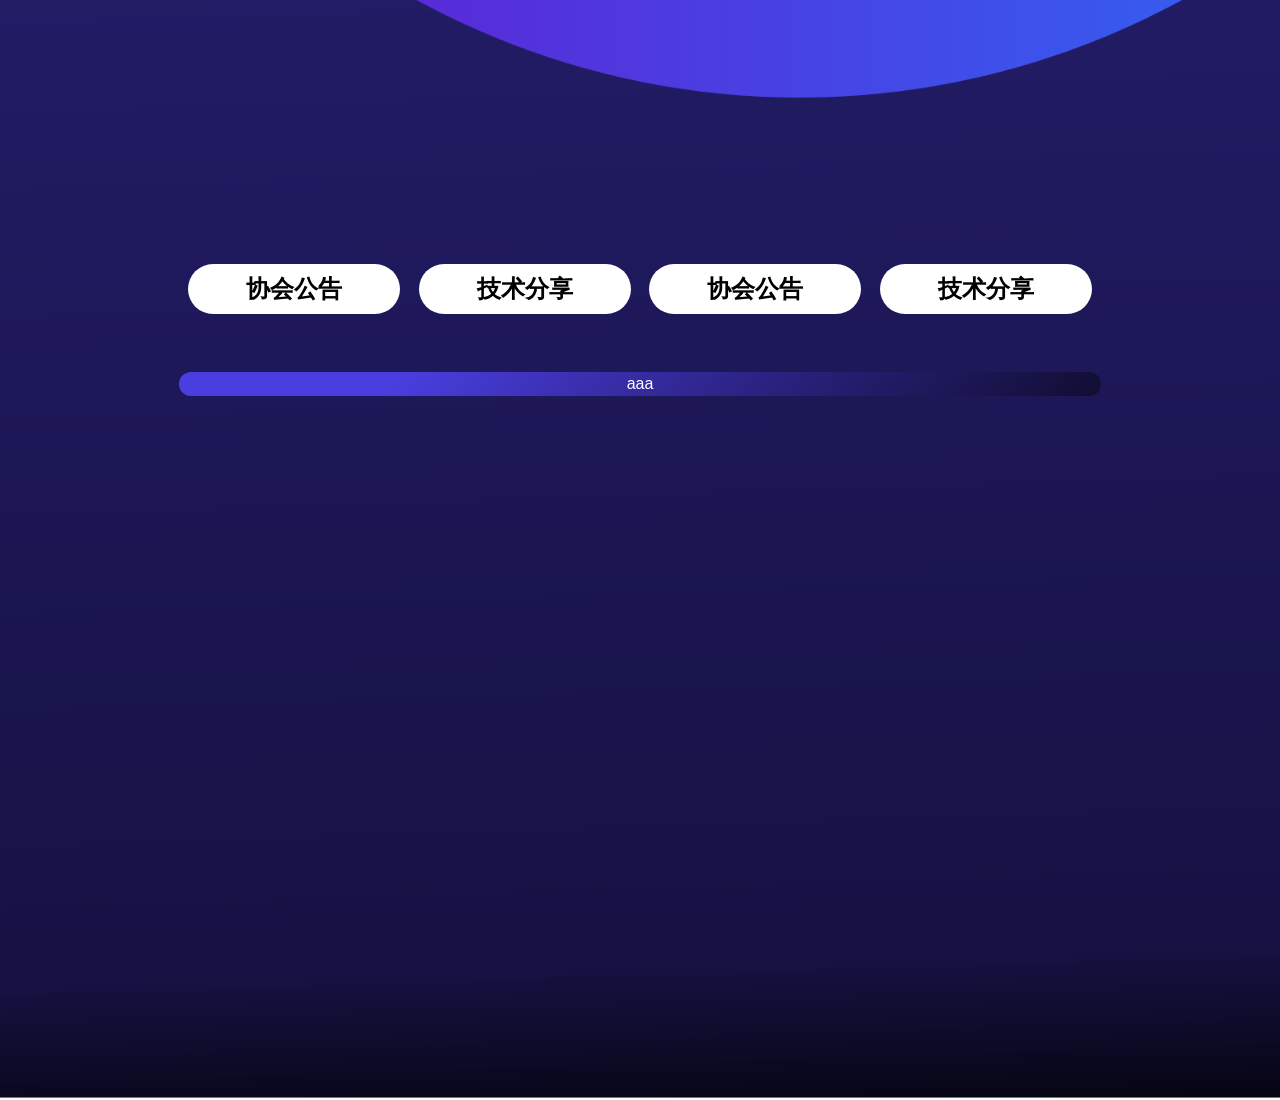
==== commit f1b211ac: "添加section3导航 实现hover切换 todo:内容块" ====
--- a/new-nsita/index.html
+++ b/new-nsita/index.html
@@ -1,7 +1,7 @@
 <!--
  * @Author: wanqqq29
  * @Date: 2022-01-19 14:45:30
- * @LastEditTime: 2022-01-21 16:22:45
+ * @LastEditTime: 2022-01-24 16:10:45
  * @LastEditors: wanqqq29
  * @Description: blog.wanqqq29.cn
  * @FilePath: \1x3Daily-HTML\new-nsita\index.html
@@ -29,13 +29,13 @@
                 <div class="collapse navbar-collapse" id="navbarSupportedContent">
                     <ul class="navbar-nav">
                         <li class="nav-item active">
-                            <a class="nav-link" href="#">简介 <span class="sr-only">(current)</span></a>
+                            <a class="nav-link" href="#Introduction">简介 <span class="sr-only">(current)</span></a>
                         </li>
                         <li class="nav-item">
-                            <a class="nav-link" href="#">新闻</a>
+                            <a class="nav-link" href="#list">新闻</a>
                         </li>
                         <li class="nav-item">
-                            <a class="nav-link ">活动</a>
+                            <a class="nav-link" href="#active">活动</a>
                         </li>
                         <li class="nav-item">
                             <a class="nav-link ">成员</a>
@@ -72,7 +72,7 @@
 
 
     </section>
-    <section class="s2 section">
+    <section class="s2 section" id="Introduction">
         <div class="content">
             <text>
                 <div class="title">
@@ -103,7 +103,23 @@
         </div>
        
     </section>
-    <section class="s3 section"></section>
+    <section class="s3 section" id="list">
+        <div class="content">
+            <div class="nav list_nav" id="list_nav">
+                <a class="nav_btn" href="#news" data-toggle="tab" role="tab" aria-controls="news" aria-selected="true"><strong>协会公告</strong></a>
+                <a class="nav_btn" href="#share" data-toggle="tab" role="tab" aria-controls="share" aria-selected="false"><strong>技术分享</strong></a>
+                <a class="nav_btn" href="#act" data-toggle="tab" role="tab" aria-controls="news" aria-selected="true"><strong>协会公告</strong></a>
+                <a class="nav_btn" href="#reward" data-toggle="tab" role="tab" aria-controls="share" aria-selected="false"><strong>技术分享</strong></a>
+                
+            </div>
+            <div class="main">
+                <div class="tab-pane fade show active" aria-labelledby="news-tab" id="news" role="tabpanel">aaa</div>
+                <div class="tab-pane fade " aria-labelledby="share-tab" id="share" role="tabpanel">aaa11</div>
+                <div class="tab-pane fade " aria-labelledby="share-tab" id="act" role="tabpanel">aaa11</div>
+                <div class="tab-pane fade " aria-labelledby="share-tab" id="reward" role="tabpanel">aaa11</div>
+            </div>
+        </div>
+    </section>
     <script src="./js/jquery.slim.min.js"></script>
     <script src="./js/bootstrap.bundle.min.js"></script>
     <script src="./js/util.js"></script>
--- a/new-nsita/css/style.min.css
+++ b/new-nsita/css/style.min.css
@@ -1 +1 @@
-body,*{margin:0;padding:0}.row{margin-right:0px !important}@keyframes star{0%{opacity:0.2}50%{opacity:0.5}100%{opacity:1}}.content{padding-left:5%;padding-right:5%;padding-top:4rem}@media (min-width: 992px){.s1 .nav-item{background-color:transparent !important}.s1 .content{padding-left:10% !important;padding-right:10% !important;padding-top:4rem}.s1 .logo{height:260px !important;width:260px !important;position:absolute;top:15%;right:10%}.s1 .text{position:absolute;top:30%}.s1 .vx{position:absolute;bottom:10%;right:5%;width:30rem !important;height:12.5rem !important}.s2 .title{text-align:center}.s2 .title h1{font-size:2.5rem !important}.s2 .title h2{font-size:2rem !important}.s2 .p{font-size:1.5rem}.s2 .social{margin-top:10% !important}.s2 .social div{flex:1}}.section{width:100%;height:100vh}.s1{background:url(../assets/section1.webp);background-repeat:no-repeat;background-size:cover}.s1 header{background-color:rgba(71,71,71,0.5);width:100%;height:3.5rem}.s1 header nav{height:100%;width:100%}.s1 header nav .nsita{height:100%;font-size:18px}.s1 header nav .nsita img{height:40px;vertical-align:middle}.s1 header nav .nav-item{background-color:rgba(71,71,71,0.5)}.s1 header nav .nav-link{color:rgba(255,255,255,0.6) !important;text-align:center}.s1 header nav .nav-link:hover{color:white !important}.s1 .content{padding-left:5%;padding-right:5%;padding-top:4rem}.s1 .content .desc{color:white}.s1 .content .logo{height:150px;width:150px;background:url(../assets/nsita.png);background-repeat:no-repeat;background-size:contain;margin:0 auto !important}.s1 .content .vx{width:20rem;height:7.5rem;background:url(../assets/vx.webp);background-repeat:no-repeat;background-size:contain;margin:0 auto;margin-top:10%}.s1 .content .text .origin{color:#fcef38dc;height:9rem}.s1 .content .text .origin h1{display:none}.s2{background:url(../assets/section2.webp);background-repeat:no-repeat;background-size:cover}.s2 text{color:white}.s2 text .title{text-align:center}.s2 text .title h1{font-size:1.5rem}.s2 text .title h2{font-size:1rem}.s2 text .p{margin-top:20px}.s2 text .p p{text-indent:2em}.s2 .social{display:flex;flex-direction:row;flex-wrap:wrap;text-align:center;align-items:center;justify-content:center;margin-top:30px}.s2 .social div{justify-items:center;justify-content:space-around;height:120px}.s2 .social img{width:80%}.s3{background:url(../assets/section3.webp);background-repeat:no-repeat;background-size:cover}
+body,*{margin:0;padding:0}.row{margin-right:0px !important}@keyframes star{0%{opacity:0.2}50%{opacity:0.5}100%{opacity:1}}.content{padding-left:5%;padding-right:5%;padding-top:4rem}@media (min-width: 992px){.section{width:100%;height:100vh !important}.s1 .nav-item{background-color:transparent !important}.s1 .content{padding-left:10% !important;padding-right:10% !important;padding-top:4rem}.s1 .logo{height:260px !important;width:260px !important;position:absolute;top:15%;right:10%}.s1 .text{position:absolute;top:30%}.s1 .vx{position:absolute;bottom:10%;right:5%;width:30rem !important;height:12.5rem !important}.s2 .title{text-align:center}.s2 .title h1{font-size:2.5rem !important}.s2 .title h2{font-size:2rem !important}.s2 .p{font-size:1.5rem}.s2 .social{margin-top:10% !important}.s2 .social div{flex:1;height:120px !important}.s2 .social img{width:80% !important}.s3 .list_nav{height:50px !important;display:flex !important;justify-content:space-around;flex-direction:row !important;width:80%;margin:0 auto}.s3 .list_nav .nav_btn{border-radius:15px;width:23% !important;height:100% !important;line-height:50px !important;font-size:1.5rem !important}.s3 .main{margin:5% auto !important;width:80%;position:relative;height:auto !important}.s3 .main .tab-pane{position:absolute;top:0px;width:100%;color:white}}.section{width:100%;height:100%}.s1{background:url(../assets/section1.webp);background-repeat:no-repeat;background-size:cover}.s1 header{background-color:rgba(71,71,71,0.5);width:100%;height:3.5rem}.s1 header nav{height:100%;width:100%}.s1 header nav .nsita{height:100%;font-size:18px}.s1 header nav .nsita img{height:40px;vertical-align:middle}.s1 header nav .nav-item{background-color:rgba(71,71,71,0.5)}.s1 header nav .nav-link{color:rgba(255,255,255,0.6) !important;text-align:center}.s1 header nav .nav-link:hover{color:white !important}.s1 .content{padding-left:5%;padding-right:5%;padding-top:4rem}.s1 .content .desc{color:white}.s1 .content .logo{height:150px;width:150px;background:url(../assets/nsita.png);background-repeat:no-repeat;background-size:contain;margin:0 auto !important}.s1 .content .vx{width:20rem;height:7.5rem;background:url(../assets/vx.webp);background-repeat:no-repeat;background-size:contain;margin:0 auto;margin-top:10%}.s1 .content .text .origin{color:#fcef38dc;height:9rem}.s1 .content .text .origin h1{display:none}.s2{background:url(../assets/section2.webp);background-repeat:no-repeat;background-size:cover}.s2 text{color:white}.s2 text .title{text-align:center}.s2 text .title h1{font-size:1.5rem}.s2 text .title h2{font-size:1rem}.s2 text .p{margin-top:20px}.s2 text .p p{text-indent:2em}.s2 .social{display:flex;flex-direction:row;flex-wrap:wrap;text-align:center;align-items:center;justify-content:center;margin-top:30px}.s2 .social div{justify-items:center;justify-content:space-around;height:80px}.s2 .social img{width:60%}.s3{background:url(../assets/section3.webp);background-repeat:no-repeat;background-size:cover}.s3 .list_nav{height:100px;display:flex;flex-wrap:wrap;flex-direction:row;justify-content:space-around}.s3 .list_nav .nav_btn{border-radius:25px;height:40px;background-color:white;text-align:center;width:40%;line-height:40px;font-size:1rem;text-decoration:none;color:black}.s3 .list_nav .nav_btn:hover{background-color:#9b67f5;color:white}.s3 .main{width:80%;margin:0 auto;position:relative;height:calc(100vh - 4rem - 100px)}.s3 .main .tab-pane{position:absolute;top:0px;width:100%;color:white;background:url(../assets/list.webp);background-repeat:no-repeat;background-size:cover;border-radius:30px;text-align:center}
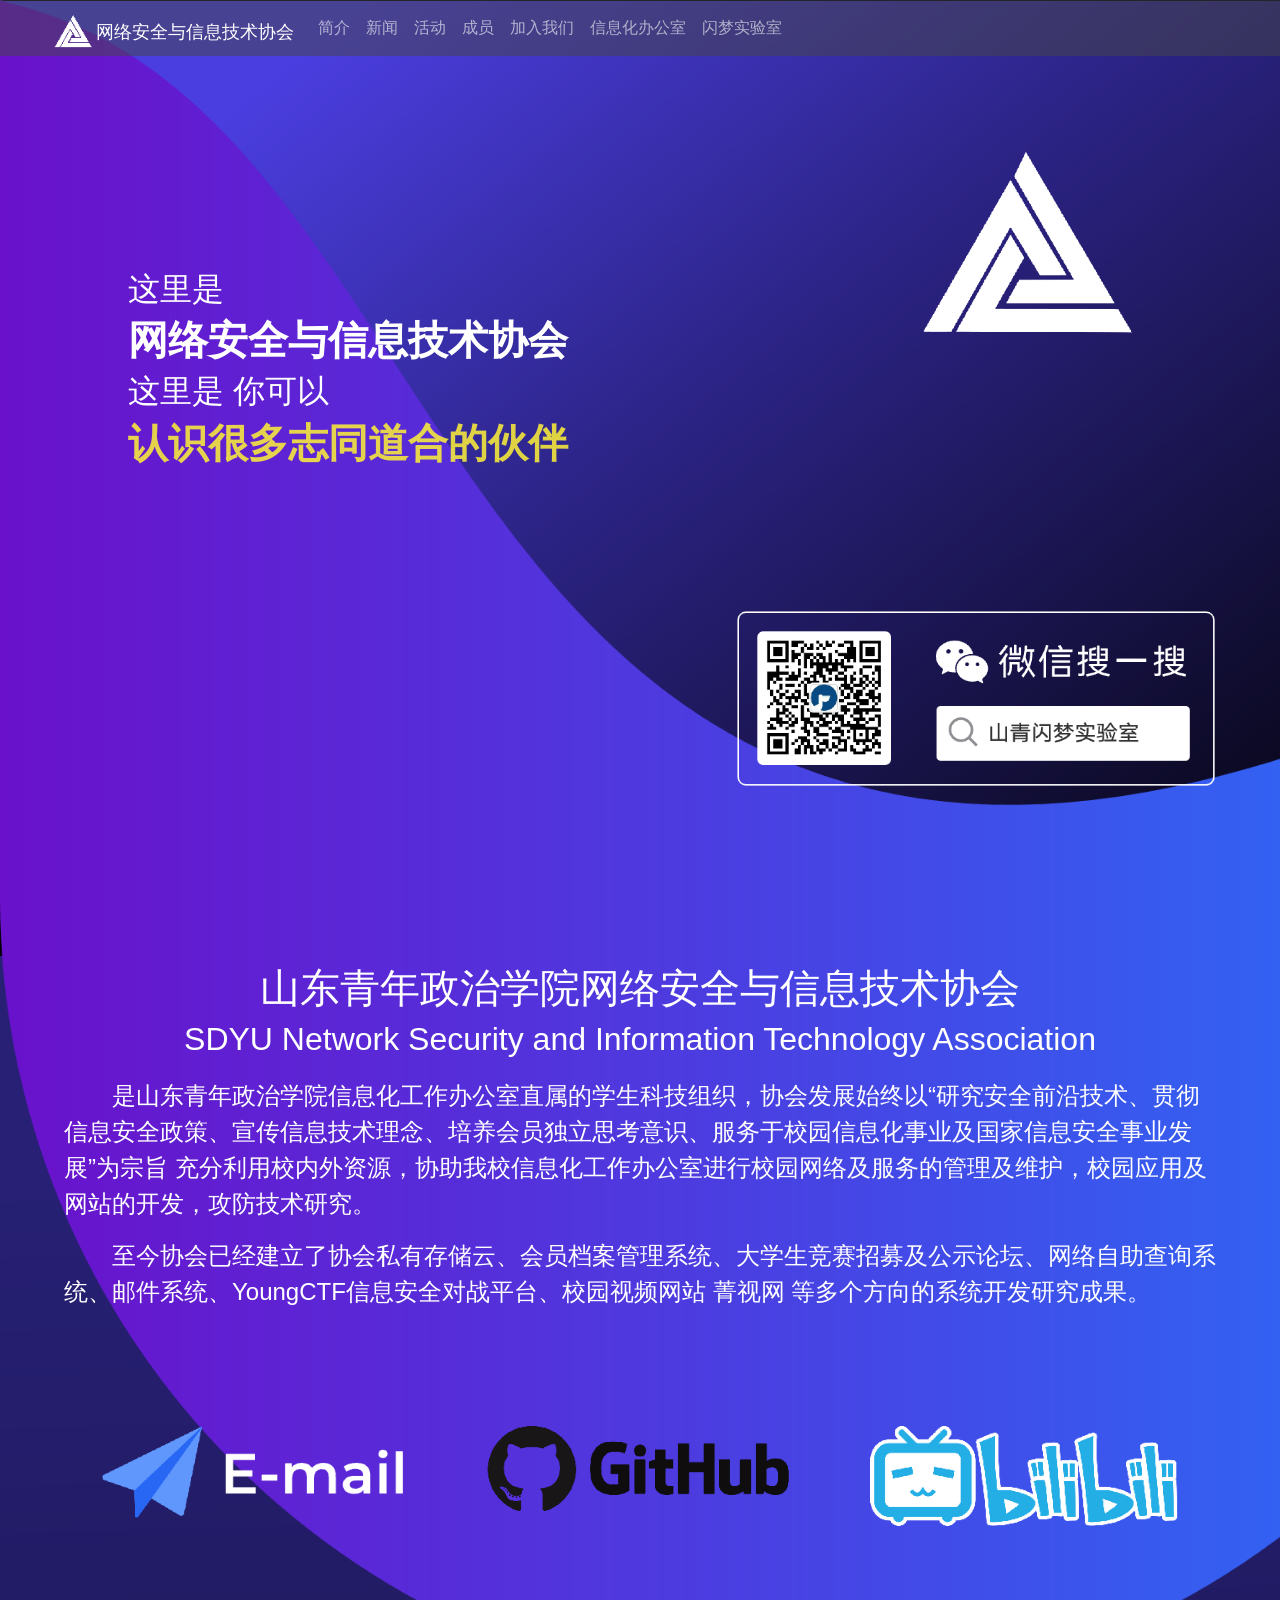
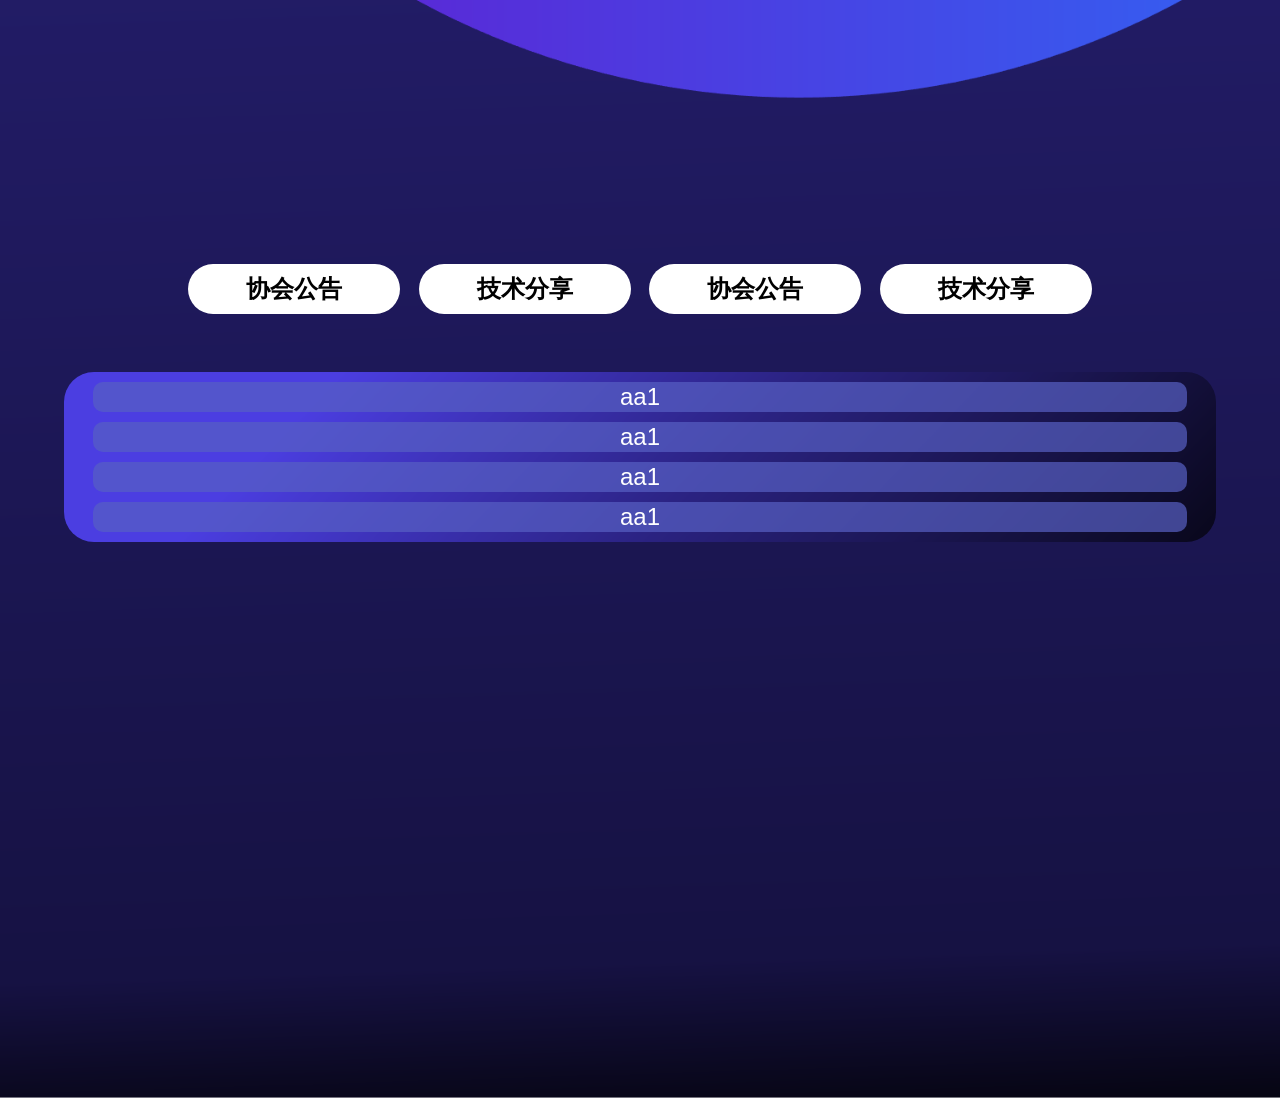
==== commit a3677abe: "commit" ====
--- a/new-nsita/index.html
+++ b/new-nsita/index.html
@@ -1,7 +1,7 @@
 <!--
  * @Author: wanqqq29
  * @Date: 2022-01-19 14:45:30
- * @LastEditTime: 2022-01-24 16:10:45
+ * @LastEditTime: 2022-02-10 10:10:25
  * @LastEditors: wanqqq29
  * @Description: blog.wanqqq29.cn
  * @FilePath: \1x3Daily-HTML\new-nsita\index.html
@@ -113,10 +113,70 @@
                 
             </div>
             <div class="main">
-                <div class="tab-pane fade show active" aria-labelledby="news-tab" id="news" role="tabpanel">aaa</div>
-                <div class="tab-pane fade " aria-labelledby="share-tab" id="share" role="tabpanel">aaa11</div>
-                <div class="tab-pane fade " aria-labelledby="share-tab" id="act" role="tabpanel">aaa11</div>
-                <div class="tab-pane fade " aria-labelledby="share-tab" id="reward" role="tabpanel">aaa11</div>
+                <div class="tab-pane fade show active" aria-labelledby="news-tab" id="news" role="tabpanel">
+                    <div class="list">
+                        <div class="item">
+                            aa1
+                        </div>
+                        <div class="item">
+                            aa1
+                        </div>
+                        <div class="item">
+                            aa1
+                        </div>
+                        <div class="item">
+                            aa1
+                        </div>
+                    </div>
+                </div>
+                <div class="tab-pane fade " aria-labelledby="share-tab" id="share" role="tabpanel">
+                    <div class="list">
+                        <div class="item">
+                            aa2
+                        </div>
+                        <div class="item">
+                            aa2
+                        </div>
+                        <div class="item">
+                            aa2
+                        </div>
+                        <div class="item">
+                            aa2
+                        </div>
+                    </div>
+                </div>
+                <div class="tab-pane fade " aria-labelledby="share-tab" id="act" role="tabpanel">
+                    <div class="list">
+                        <div class="item">
+                            aa3
+                        </div>
+                        <div class="item">
+                            aa3
+                        </div>
+                        <div class="item">
+                            aa3
+                        </div>
+                        <div class="item">
+                            aa3
+                        </div>
+                    </div>
+                </div>
+                <div class="tab-pane fade " aria-labelledby="share-tab" id="reward" role="tabpanel">
+                    <div class="list">
+                        <div class="item">
+                            aa4
+                        </div>
+                        <div class="item">
+                            aa4
+                        </div>
+                        <div class="item">
+                            aa4
+                        </div>
+                        <div class="item">
+                            aa4
+                        </div>
+                    </div>
+                </div>
             </div>
         </div>
     </section>
--- a/new-nsita/css/style.min.css
+++ b/new-nsita/css/style.min.css
@@ -1 +1 @@
-body,*{margin:0;padding:0}.row{margin-right:0px !important}@keyframes star{0%{opacity:0.2}50%{opacity:0.5}100%{opacity:1}}.content{padding-left:5%;padding-right:5%;padding-top:4rem}@media (min-width: 992px){.section{width:100%;height:100vh !important}.s1 .nav-item{background-color:transparent !important}.s1 .content{padding-left:10% !important;padding-right:10% !important;padding-top:4rem}.s1 .logo{height:260px !important;width:260px !important;position:absolute;top:15%;right:10%}.s1 .text{position:absolute;top:30%}.s1 .vx{position:absolute;bottom:10%;right:5%;width:30rem !important;height:12.5rem !important}.s2 .title{text-align:center}.s2 .title h1{font-size:2.5rem !important}.s2 .title h2{font-size:2rem !important}.s2 .p{font-size:1.5rem}.s2 .social{margin-top:10% !important}.s2 .social div{flex:1;height:120px !important}.s2 .social img{width:80% !important}.s3 .list_nav{height:50px !important;display:flex !important;justify-content:space-around;flex-direction:row !important;width:80%;margin:0 auto}.s3 .list_nav .nav_btn{border-radius:15px;width:23% !important;height:100% !important;line-height:50px !important;font-size:1.5rem !important}.s3 .main{margin:5% auto !important;width:80%;position:relative;height:auto !important}.s3 .main .tab-pane{position:absolute;top:0px;width:100%;color:white}}.section{width:100%;height:100%}.s1{background:url(../assets/section1.webp);background-repeat:no-repeat;background-size:cover}.s1 header{background-color:rgba(71,71,71,0.5);width:100%;height:3.5rem}.s1 header nav{height:100%;width:100%}.s1 header nav .nsita{height:100%;font-size:18px}.s1 header nav .nsita img{height:40px;vertical-align:middle}.s1 header nav .nav-item{background-color:rgba(71,71,71,0.5)}.s1 header nav .nav-link{color:rgba(255,255,255,0.6) !important;text-align:center}.s1 header nav .nav-link:hover{color:white !important}.s1 .content{padding-left:5%;padding-right:5%;padding-top:4rem}.s1 .content .desc{color:white}.s1 .content .logo{height:150px;width:150px;background:url(../assets/nsita.png);background-repeat:no-repeat;background-size:contain;margin:0 auto !important}.s1 .content .vx{width:20rem;height:7.5rem;background:url(../assets/vx.webp);background-repeat:no-repeat;background-size:contain;margin:0 auto;margin-top:10%}.s1 .content .text .origin{color:#fcef38dc;height:9rem}.s1 .content .text .origin h1{display:none}.s2{background:url(../assets/section2.webp);background-repeat:no-repeat;background-size:cover}.s2 text{color:white}.s2 text .title{text-align:center}.s2 text .title h1{font-size:1.5rem}.s2 text .title h2{font-size:1rem}.s2 text .p{margin-top:20px}.s2 text .p p{text-indent:2em}.s2 .social{display:flex;flex-direction:row;flex-wrap:wrap;text-align:center;align-items:center;justify-content:center;margin-top:30px}.s2 .social div{justify-items:center;justify-content:space-around;height:80px}.s2 .social img{width:60%}.s3{background:url(../assets/section3.webp);background-repeat:no-repeat;background-size:cover}.s3 .list_nav{height:100px;display:flex;flex-wrap:wrap;flex-direction:row;justify-content:space-around}.s3 .list_nav .nav_btn{border-radius:25px;height:40px;background-color:white;text-align:center;width:40%;line-height:40px;font-size:1rem;text-decoration:none;color:black}.s3 .list_nav .nav_btn:hover{background-color:#9b67f5;color:white}.s3 .main{width:80%;margin:0 auto;position:relative;height:calc(100vh - 4rem - 100px)}.s3 .main .tab-pane{position:absolute;top:0px;width:100%;color:white;background:url(../assets/list.webp);background-repeat:no-repeat;background-size:cover;border-radius:30px;text-align:center}
+body,*{margin:0;padding:0}.row{margin-right:0px !important}@keyframes star{0%{opacity:0.2}50%{opacity:0.5}100%{opacity:1}}.content{padding-left:5%;padding-right:5%;padding-top:4rem}@media (min-width: 992px){.section{width:100%;height:100vh !important}.s1 .nav-item{background-color:transparent !important}.s1 .content{padding-left:10% !important;padding-right:10% !important;padding-top:4rem}.s1 .logo{height:260px !important;width:260px !important;position:absolute;top:15%;right:10%}.s1 .text{position:absolute;top:30%}.s1 .vx{position:absolute;bottom:10%;right:5%;width:30rem !important;height:12.5rem !important}.s2 .title{text-align:center}.s2 .title h1{font-size:2.5rem !important}.s2 .title h2{font-size:2rem !important}.s2 .p{font-size:1.5rem}.s2 .social{margin-top:10% !important}.s2 .social div{flex:1;height:120px !important}.s2 .social img{width:80% !important}.s3 .list_nav{height:50px !important;display:flex !important;justify-content:space-around;flex-direction:row !important;width:80%;margin:0 auto}.s3 .list_nav .nav_btn{border-radius:15px;width:23% !important;height:100% !important;line-height:50px !important;font-size:1.5rem !important}.s3 .main{margin:5% auto !important;width:80%;position:relative;height:auto !important}.s3 .main .tab-pane{position:absolute;top:0px;width:100%;color:white}}.section{width:100%;height:100%}.s1{background:url(../assets/section1.webp);background-repeat:no-repeat;background-size:cover}.s1 header{background-color:rgba(71,71,71,0.5);width:100%;height:3.5rem}.s1 header nav{height:100%;width:100%}.s1 header nav .nsita{height:100%;font-size:18px}.s1 header nav .nsita img{height:40px;vertical-align:middle}.s1 header nav .nav-item{background-color:rgba(71,71,71,0.5)}.s1 header nav .nav-link{color:rgba(255,255,255,0.6) !important;text-align:center}.s1 header nav .nav-link:hover{color:white !important}.s1 .content{padding-left:5%;padding-right:5%;padding-top:4rem}.s1 .content .desc{color:white}.s1 .content .logo{height:150px;width:150px;background:url(../assets/nsita.png);background-repeat:no-repeat;background-size:contain;margin:0 auto !important}.s1 .content .vx{width:20rem;height:7.5rem;background:url(../assets/vx.webp);background-repeat:no-repeat;background-size:contain;margin:0 auto;margin-top:10%}.s1 .content .text .origin{color:#fcef38dc;height:9rem}.s1 .content .text .origin h1{display:none}.s2{background:url(../assets/section2.webp);background-repeat:no-repeat;background-size:cover}.s2 text{color:white}.s2 text .title{text-align:center}.s2 text .title h1{font-size:1.5rem}.s2 text .title h2{font-size:1rem}.s2 text .p{margin-top:20px}.s2 text .p p{text-indent:2em}.s2 .social{display:flex;flex-direction:row;flex-wrap:wrap;text-align:center;align-items:center;justify-content:center;margin-top:30px}.s2 .social div{justify-items:center;justify-content:space-around;height:80px}.s2 .social img{width:60%}.s3{background:url(../assets/section3.webp);background-repeat:no-repeat;background-size:cover}.s3 .list_nav{height:100px;display:flex;flex-wrap:wrap;flex-direction:row;justify-content:space-around}.s3 .list_nav .nav_btn{border-radius:25px;height:40px;background-color:white;text-align:center;width:40%;line-height:40px;font-size:1rem;text-decoration:none;color:black}.s3 .list_nav .nav_btn:hover{background-color:#9b67f5;color:white}.s3 .main{width:100%;margin:0 auto;position:relative;height:calc(100vh - 4rem - 100px)}.s3 .main .tab-pane{position:absolute;top:0px;width:100%;color:white;background:url(../assets/list.webp);background-repeat:no-repeat;background-size:cover;border-radius:30px;text-align:center}.s3 .main .tab-pane .list{width:95%;margin:0 auto}.s3 .main .tab-pane .list .item{background-color:rgba(87,96,195,0.7);border-radius:10px;height:30px;line-height:30px;font-size:24px;margin:10px auto}
